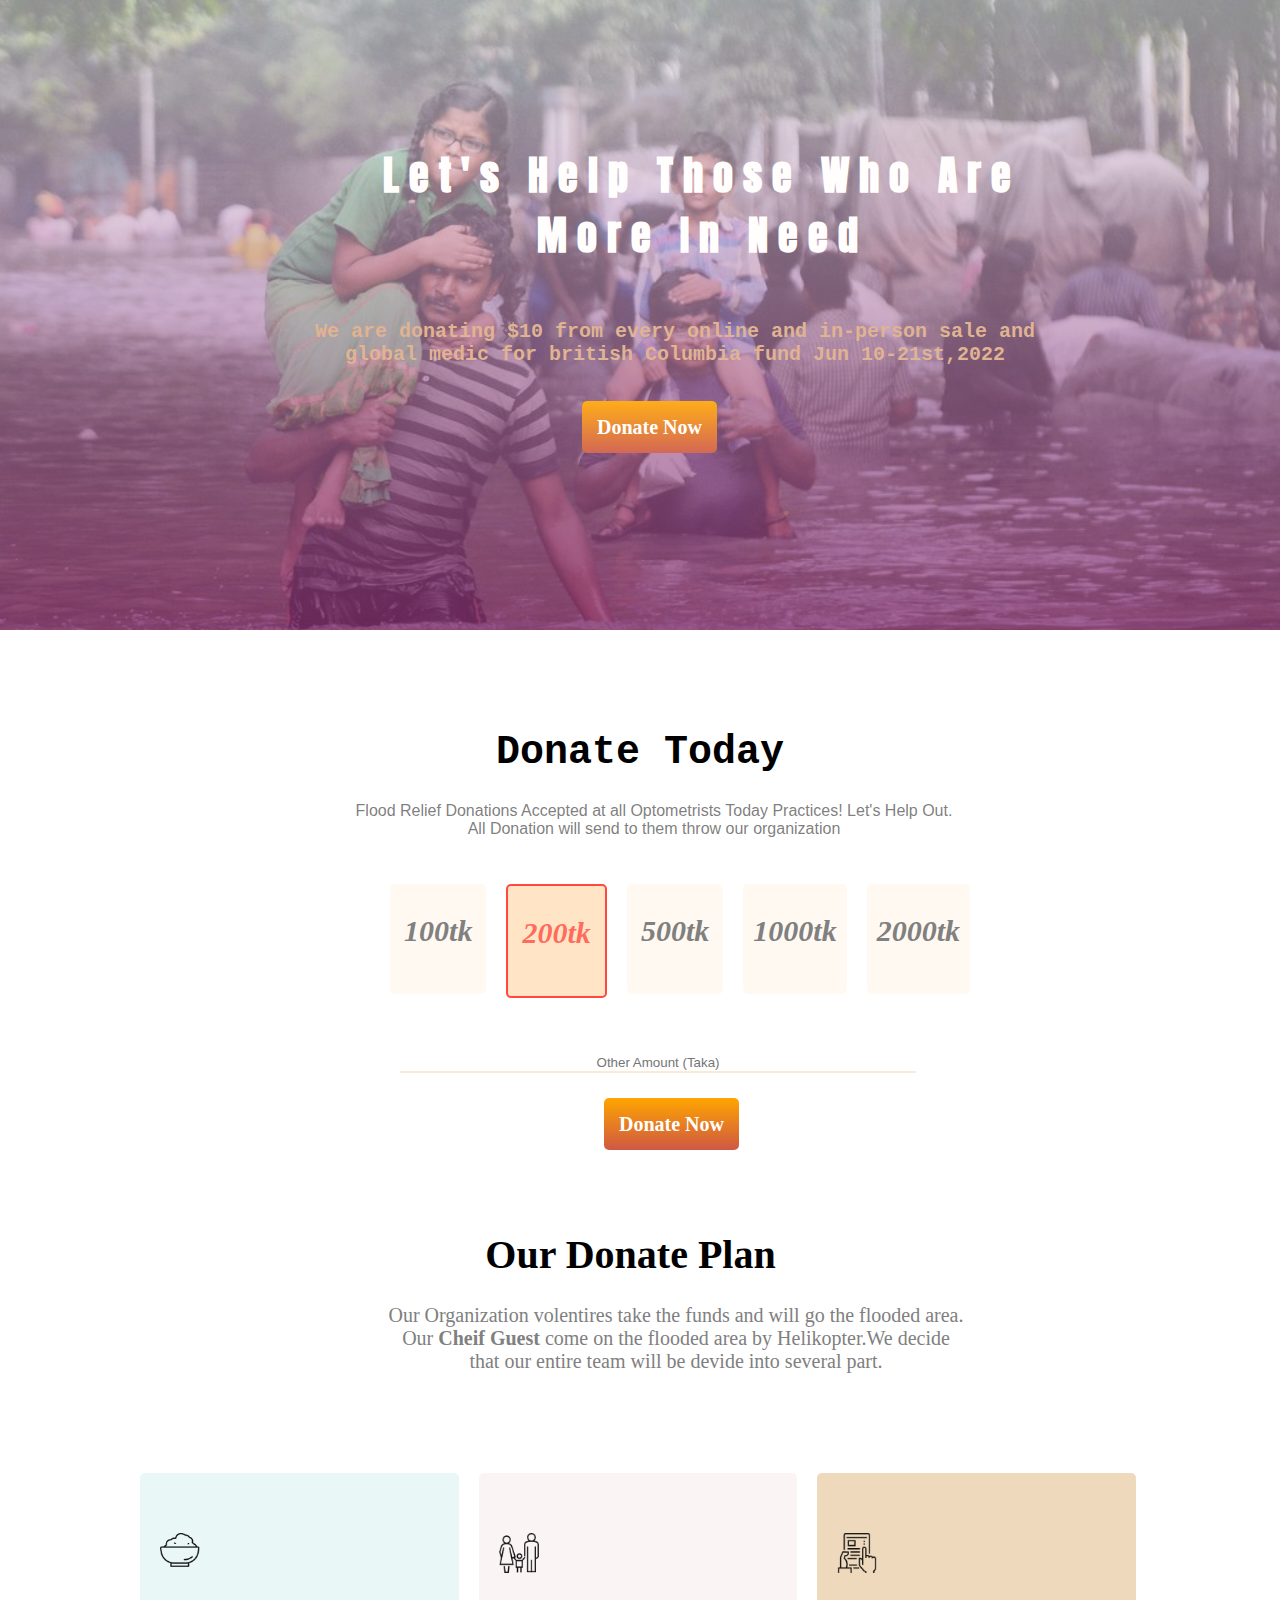
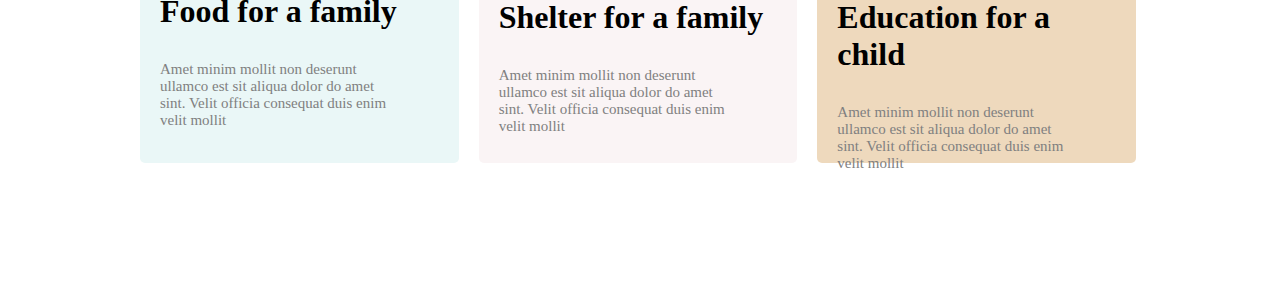
==== donate-today-main/donate-today-main/Image/index.html @ 178f2305 "change code" ====
<!DOCTYPE html>
<html lang="en">
<head>
    <meta charset="UTF-8">
    <meta http-equiv="X-UA-Compatible" content="IE=edge">
    <meta name="viewport" content="width=device-width, initial-scale=1.0">
    <link rel="preconnect" href="https://fonts.googleapis.com">
    <link rel="preconnect" href="https://fonts.gstatic.com" crossorigin>
    <link href="https://fonts.googleapis.com/css2?family=Anton&family=Lobster&family=Poppins&family=The+Nautigal&display=swap" rel="stylesheet">
    <link rel="shortcut icon" href="/donate-today-main/donate-today-main/my.jpg" type="image/x-icon">
    <link rel="stylesheet" href="style.css">
    <title>First Assignment</title>
</head>
<body>
    <section class="section-1">
            <div class="first-section">
                <h1>Let's Help Those Who Are <br> More In Need</h1>
                <p>We are donating  $10 from every online and in-person sale and global medic for  british     Columbia fund Jun 10-21st,2022</p>
                    <a class="button-donate-now" href="">Donate Now</a>
            </div>
    </section>

    <section>

            <div class="donate-today">
                <h1>Donate Today</h1>
                <p>Flood Relief Donations Accepted at all Optometrists Today Practices! Let's Help Out. <br> All Donation will send to them throw our organization </p>
            </div>


            <div class="donate-amount">
                <ul>
                    <li>100tk</li>
                    <li id="selected-amount">200tk</li>
                    <li>500tk</li>
                    <li>1000tk</li>
                    <li>2000tk</li>
                    
                </ul>
                
            </div>


            <div class="other-amount">
                <input type="text" name="other_amount" id="other-amount-input" placeholder="Other Amount (Taka)">
                </div>
                <div class="donate-now">
                    <a href="">Donate Now</a>
            </div>
    </section >
    <section class="our-donation-plan">
        <div class="section-header">
            <h1>Our Donate Plan</h1>
            <p>Our Organization volentires take the funds and will go the flooded area. <br> Our <b> Cheif Guest </b>come on the flooded area by Helikopter.We decide <br> that our entire team  will be devide into several part. </p>
        </div>
        <div class="donation-plan">
            <div class="food-for-family">
                    <img src="/donate-today-main/donate-today-main/Image/icons/food.png" alt="food">
                    <h1>Food for a family</h1>
                    <p class="food-shelter-education-color">Amet minim mollit non deserunt 
                        ullamco est sit aliqua dolor do amet 
                        sint. Velit officia consequat duis enim 
                        velit mollit</p>
            </div>


            <div class="shelter-for-family">
                    <img src="/donate-today-main/donate-today-main/Image/icons/shelter.png" alt="shelter">
                    <h1>Shelter for a family</h1>
                    <p class="food-shelter-education-color">Amet minim mollit non deserunt 
                        ullamco est sit aliqua dolor do amet 
                        sint. Velit officia consequat duis enim 
                        velit mollit</p>
            </div>

            <div class="education-for-child">

                <img src="/donate-today-main/donate-today-main/Image/icons/Frame-1.png" alt="education">
                <h1>Education for a child</h1>
                <p class="food-shelter-education-color">Amet minim mollit non deserunt 
                    ullamco est sit aliqua dolor do amet 
                    sint. Velit officia consequat duis enim 
                    velit mollit</p>

            </div>
        </div>
    </section>
</body>
</html>
---- donate-today-main/donate-today-main/Image/style.css ----
body{
    padding: 0;
    margin: 0;
    box-sizing: border-box;
}
.section-1{
    background-image:linear-gradient(to bottom, rgba(245, 246, 252, 0.52), 
    rgba(117, 19, 93, 0.73)), url(/donate-today-main/donate-today-main/Image/images/donation4.jpg);
    background-repeat: no-repeat;
    margin: 0;
    background-size: cover;
    background-color: #fff;
    opacity: 0.9;
    padding: 50px; 
    height: 530px;    
}

.first-section{
    padding: 100px;
    padding-top: 15px;
    width: 10;
    box-sizing: border-box;  
}
.first-section h1{
    font-family: 'Anton', sans-serif;
    color: rgb(255, 254, 253);
    font-size: 40px;
    width: 80%;
    margin: 50px 30px 0 125px;
    box-sizing: border-box;
    text-align: center; 
    padding: 30px 30px 30px 100px ;
    letter-spacing: 10px;

}
.first-section p{
    font-family: 'Courier New', Courier, monospace;
    font-size: 20px;
    padding: 5px;
    text-align: center;
    font-weight: 700;
    color: rgb(221, 171, 135);
    margin: 20px 50px 45px 120px;


}
.button-donate-now{
    text-decoration: none;
    background-image: linear-gradient(orange,rgb(207, 88, 67));
    border-radius: 5px;
    padding: 15px;
    background-color: green;
    margin: 40px 50px 0px 27rem;
    color: white;
    font-size: 20px;
    font-weight: 700;   
}
.donate-today{
    text-align: center;
    margin: 100px;
}
.donate-today h1{
    font-size: 40px;
    font-family: 'Courier New', Courier, monospace
}
.donate-today p{
    font-size: 16px;
    font-family: Arial, Helvetica, sans-serif;
    width: 60%;
    opacity: 0.7;
    color: rgba(70, 68, 68, 0.993);
    text-align: center;
    margin: 0 50px 0 230px;
}
.donate-amount{
    width: 50%;
    padding: 20px;
    margin: -100px 50px 0px 20rem;      
}
.donate-amount ul{
    list-style: none;
    display: flex;
    
    
}
.donate-amount ul li{
    text-align: center;
    padding: 30px 10px 0 10px;
    font-size: 30px;
    font-weight: 700;
    color: gray;
    border-radius: 5px;
    margin: 10px;
    background-color: rgba(255, 228, 196, 0.233);
    width: 100px;
    height:80px;
    font-style: italic;
    
      
}
#selected-amount{
    border: 2px solid rgba(255, 0, 0, 0.678);
    background-color: rgba(255, 228, 196, 0.979);
    color: rgba(255, 0, 0, 0.555);
    
}
.other-amount{
    width: 50%; 
}
#other-amount-input{
    text-align: center;
    width: 80%;
    margin: 10px 50px 20px 25rem;
    border: none;
    border-bottom: 2px solid antiquewhite;
}

.donate-now{
    padding-left: 140px;
    margin: 20px 0 0 29rem;     
}
.donate-now a{
    text-decoration: none;
    padding: 15px;
    border-radius: 5px;
    background-image: linear-gradient(orange,rgb(207, 88, 67));
    font-size: 20px;
    font-weight: 700;
    color: #fff;
}
.our-donation-plan{
    width: 95%;
    padding: 20px;
    margin-top: 3rem;
}
.our-donation-plan .section-header{
    text-align: center;

}
.our-donation-plan .section-header h1{
    font-size: 40px;
    margin-left: 5px;
    
}
.our-donation-plan .section-header p{

    width: 50%;
    margin: 0 0 0 22rem;
    font-size: 20px;
    color: gray; 
}
.donation-plan{
    display: flex;
    margin: 100px;
}
.food-for-family{
    width: 300px;
    height: 250px;
    padding: 20px;
    margin-left: 20px;
    border-radius: 5px;
    background-color: rgb(234, 247, 247);
}
.food-for-family img{
    padding: 40px 0px 0px 0px;
    width: 40px;
    
}
.shelter-for-family{
    width: 300px;
    height: 250px;
    padding: 20px;
    margin-left: 20px;
    border-radius: 5px;
    background-color: rgba(250, 243, 245, 0.952);
}
.shelter-for-family img{
    padding: 40px 0px 0px 0px;
    width: 40px;
}
.education-for-child{
    
    width: 300px;
    height: 250px;
    padding: 20px;
    margin-left: 20px;
    border-radius: 5px;
    background-color: rgb(238, 217, 189);
}
.education-for-child img{
    padding: 40px 0px 0px 0px;
    width: 40px;
}
.food-shelter-education-color{
    color: gray;
    padding: 10px 50px 0px 0px;
    font-size: 15px;
}
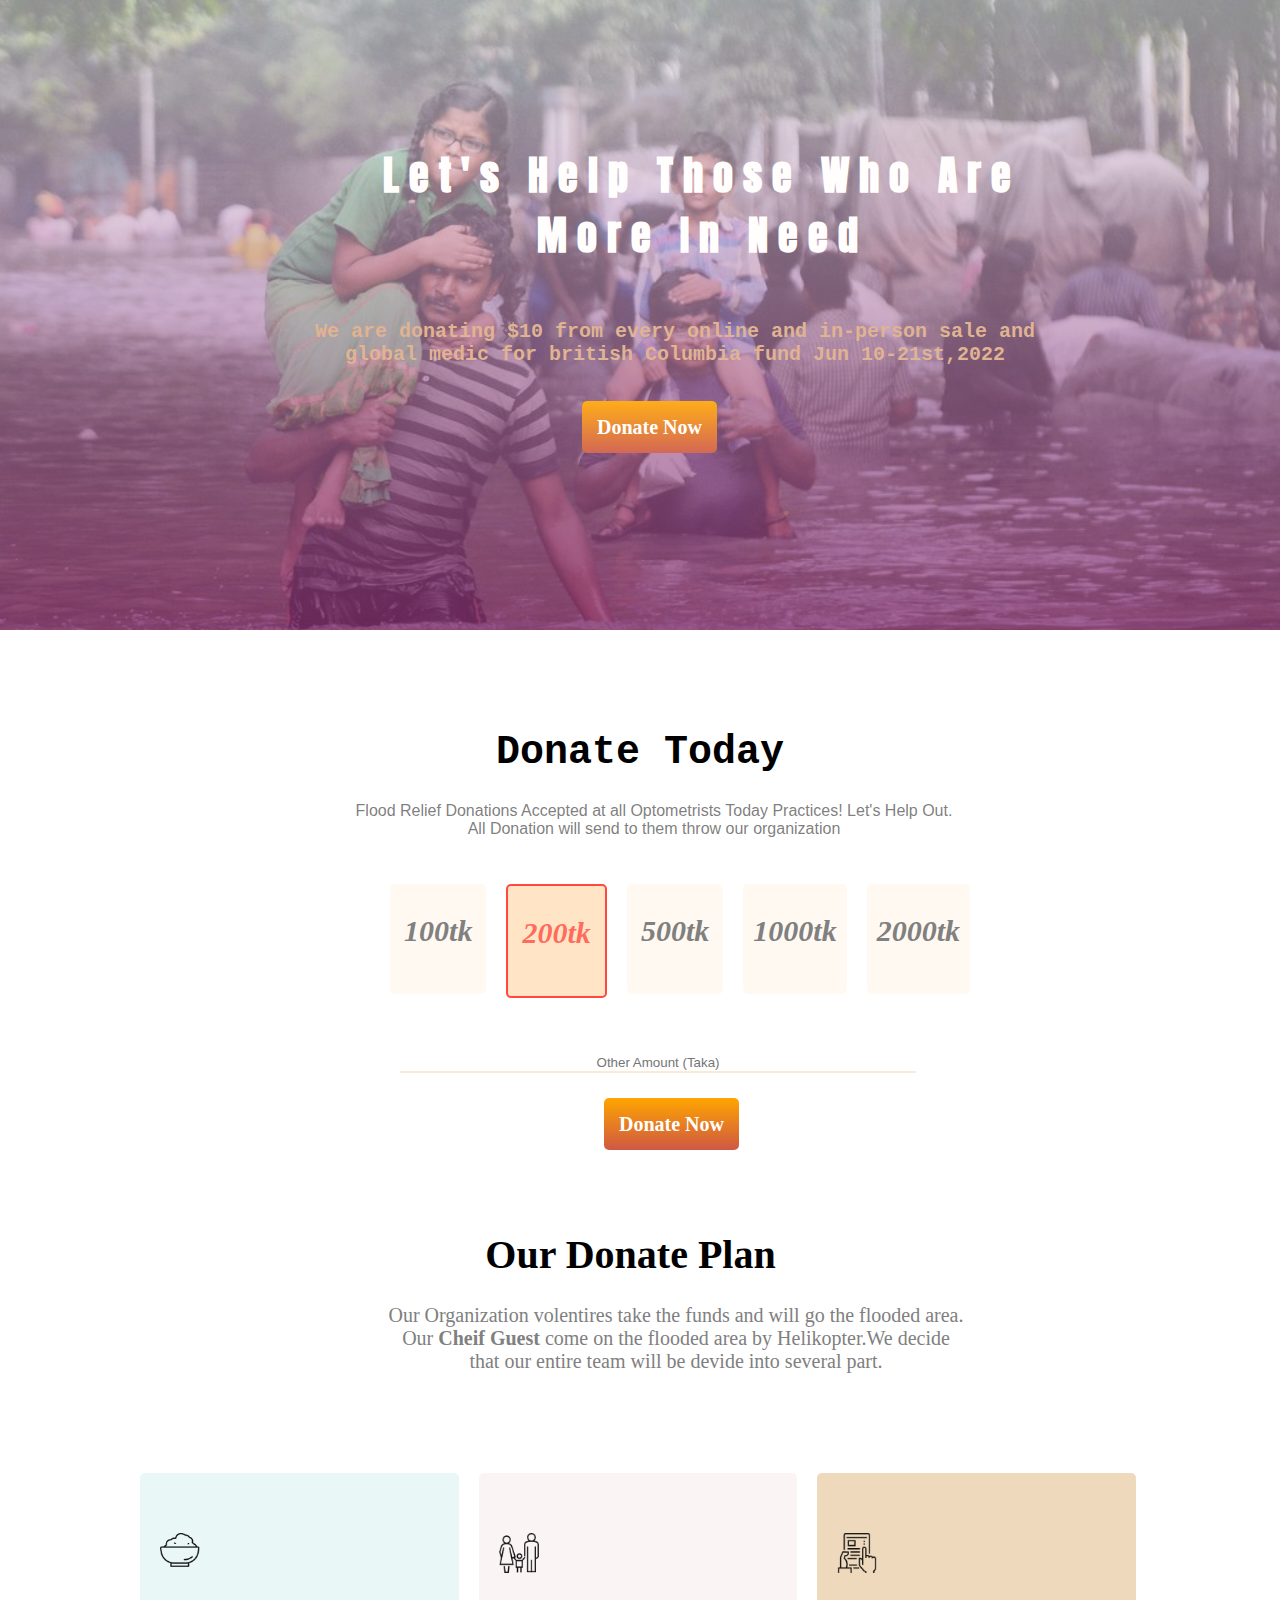
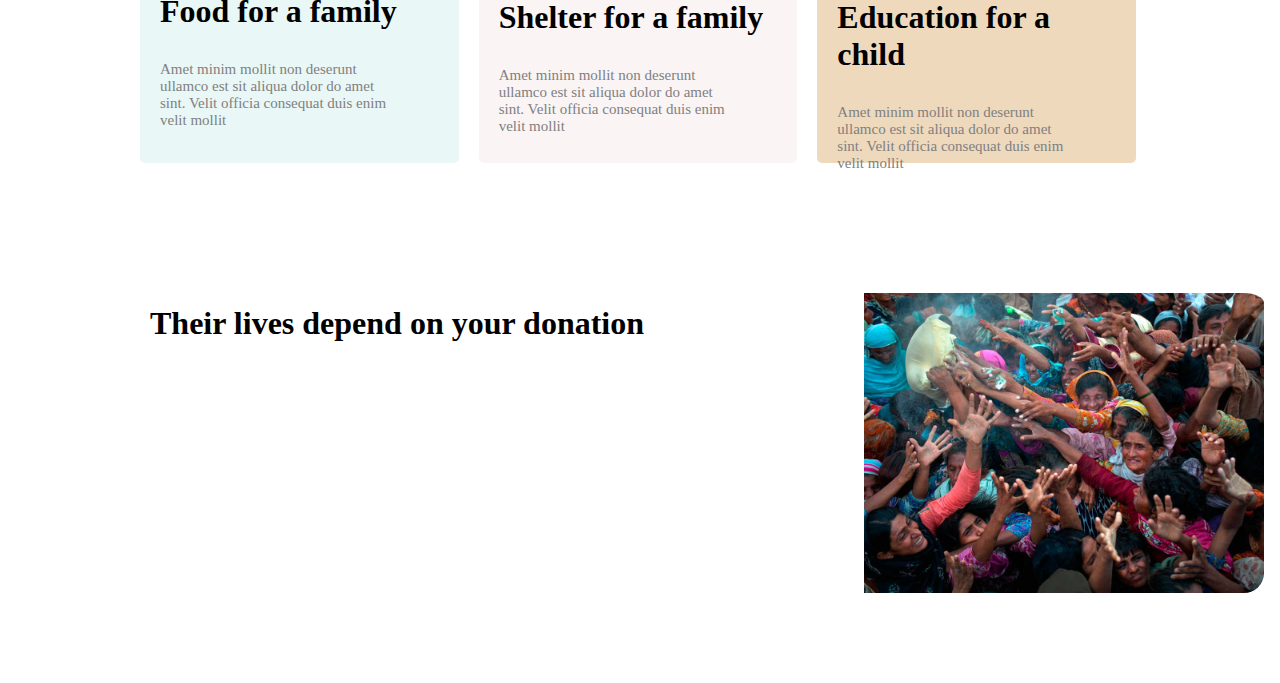
==== commit aff9d4a3: "change code" ====
--- a/donate-today-main/donate-today-main/Image/index.html
+++ b/donate-today-main/donate-today-main/Image/index.html
@@ -7,7 +7,7 @@
     <link rel="preconnect" href="https://fonts.googleapis.com">
     <link rel="preconnect" href="https://fonts.gstatic.com" crossorigin>
     <link href="https://fonts.googleapis.com/css2?family=Anton&family=Lobster&family=Poppins&family=The+Nautigal&display=swap" rel="stylesheet">
-    <link rel="shortcut icon" href="/donate-today-main/donate-today-main/my.jpg" type="image/x-icon">
+    <link rel="shortcut icon" href="/donate-today-main/donate-today-main/Image/my.jpg" type="image/x-icon">
     <link rel="stylesheet" href="style.css">
     <title>First Assignment</title>
 </head>
@@ -54,6 +54,7 @@
             <p>Our Organization volentires take the funds and will go the flooded area. <br> Our <b> Cheif Guest </b>come on the flooded area by Helikopter.We decide <br> that our entire team  will be devide into several part. </p>
         </div>
         <div class="donation-plan">
+
             <div class="food-for-family">
                     <img src="/donate-today-main/donate-today-main/Image/icons/food.png" alt="food">
                     <h1>Food for a family</h1>
@@ -64,26 +65,42 @@
             </div>
 
 
-            <div class="shelter-for-family">
-                    <img src="/donate-today-main/donate-today-main/Image/icons/shelter.png" alt="shelter">
-                    <h1>Shelter for a family</h1>
+                <div class="shelter-for-family">
+                        <img src="/donate-today-main/donate-today-main/Image/icons/shelter.png" alt="shelter">
+                        <h1>Shelter for a family</h1>
+                        <p class="food-shelter-education-color">Amet minim mollit non deserunt 
+                            ullamco est sit aliqua dolor do amet 
+                            sint. Velit officia consequat duis enim 
+                            velit mollit</p>
+                </div>
+
+            <div class="education-for-child">
+
+                    <img src="/donate-today-main/donate-today-main/Image/icons/Frame-1.png" alt="education">
+                    <h1>Education for a child</h1>
                     <p class="food-shelter-education-color">Amet minim mollit non deserunt 
                         ullamco est sit aliqua dolor do amet 
                         sint. Velit officia consequat duis enim 
                         velit mollit</p>
-            </div>
+             </div>
+          </div>
+    </section>
 
-            <div class="education-for-child">
+    <section class="depend-donation">
 
-                <img src="/donate-today-main/donate-today-main/Image/icons/Frame-1.png" alt="education">
-                <h1>Education for a child</h1>
-                <p class="food-shelter-education-color">Amet minim mollit non deserunt 
-                    ullamco est sit aliqua dolor do amet 
-                    sint. Velit officia consequat duis enim 
-                    velit mollit</p>
+        <div>
+                <h1>Their lives depend on 
+                    your donation</h1>
+        </div>
+            
 
-            </div>
+
+        <div>
+            <img src="/donate-today-main/donate-today-main/Image/images/donation6.jpg" alt="">
         </div>
+
+
     </section>
+
 </body>
 </html>--- a/donate-today-main/donate-today-main/Image/style.css
+++ b/donate-today-main/donate-today-main/Image/style.css
@@ -196,4 +196,18 @@
     padding: 10px 50px 0px 0px;
     font-size: 15px;
 }
-
+.depend-donation{
+    display: flex;
+    width: 100%;
+    height: 400px;
+    margin: 0 0 0 150px;   
+}
+.depend-donation img{
+    margin: 0px 0 0 150px;
+    width: 400px;
+    height: 300px;
+    padding: 10px 0  0 70px;
+    border-radius: 20px;
+
+}
+
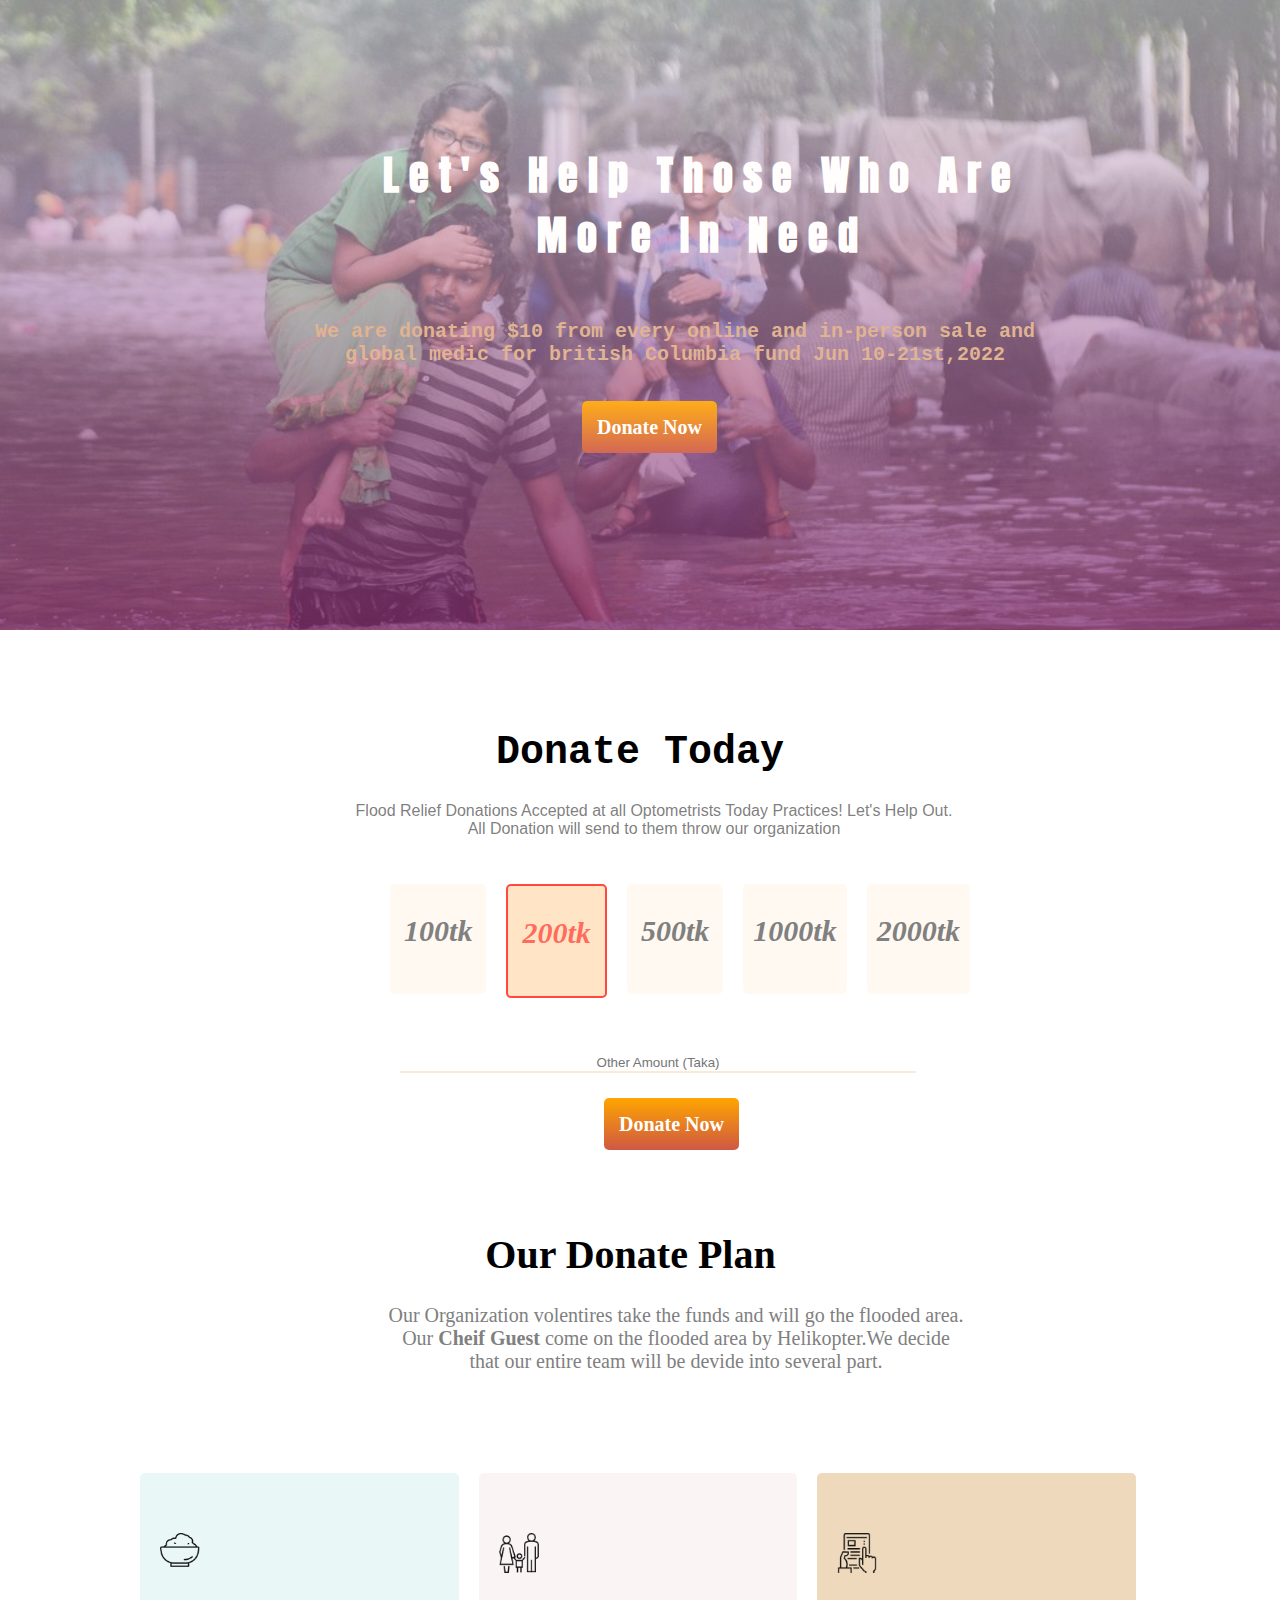
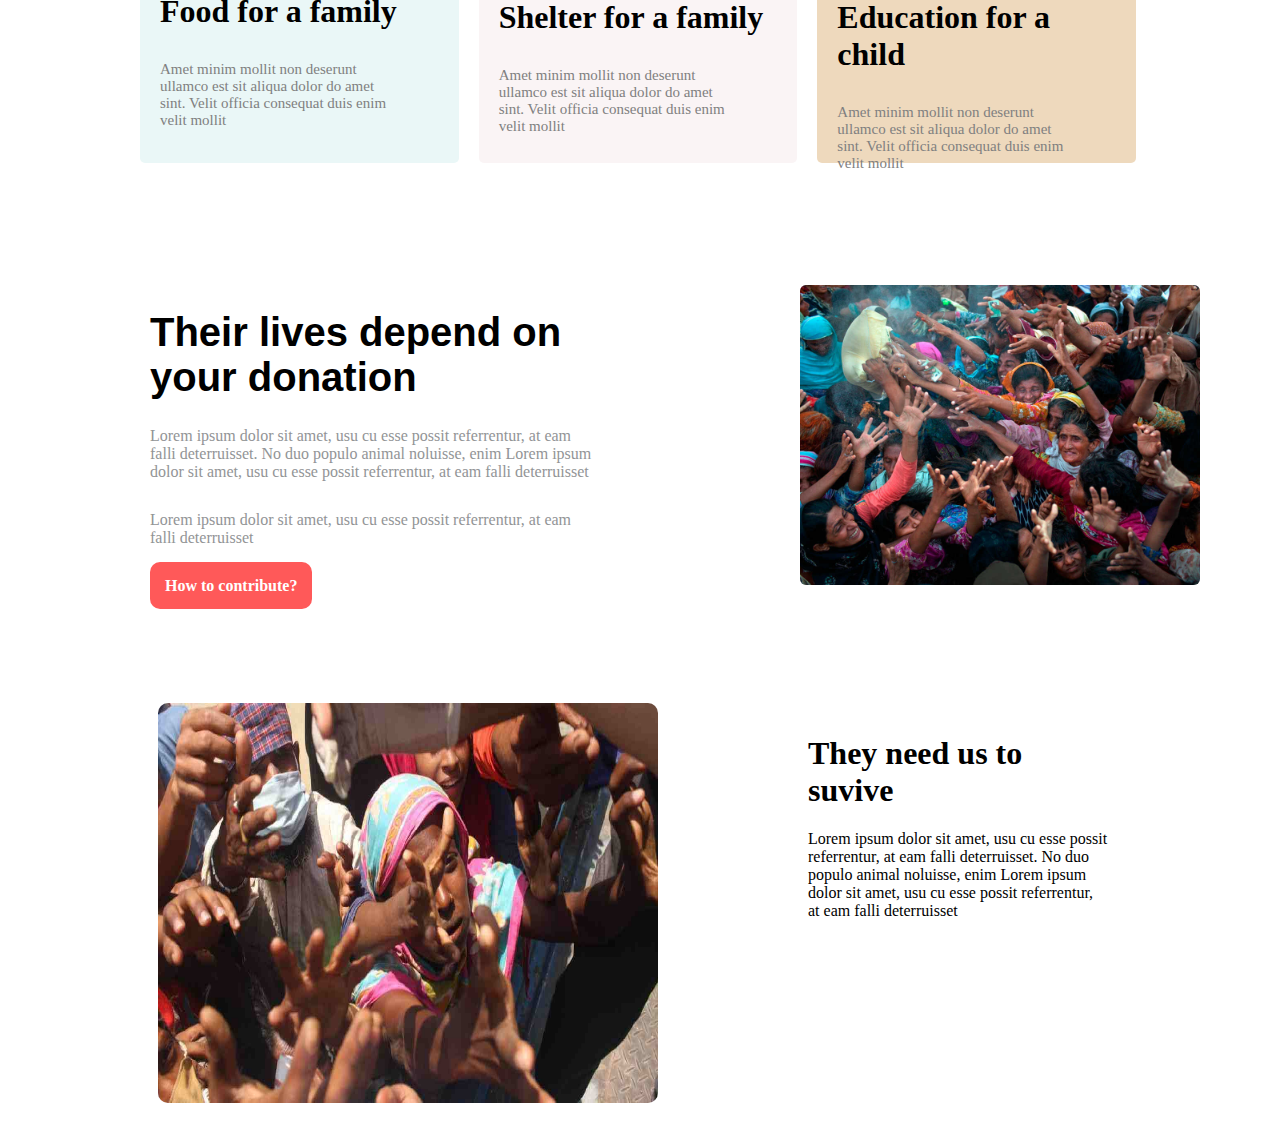
==== commit d171c05d: "change code" ====
--- a/donate-today-main/donate-today-main/Image/index.html
+++ b/donate-today-main/donate-today-main/Image/index.html
@@ -1,106 +1,118 @@
 <!DOCTYPE html>
 <html lang="en">
-<head>
-    <meta charset="UTF-8">
-    <meta http-equiv="X-UA-Compatible" content="IE=edge">
-    <meta name="viewport" content="width=device-width, initial-scale=1.0">
-    <link rel="preconnect" href="https://fonts.googleapis.com">
-    <link rel="preconnect" href="https://fonts.gstatic.com" crossorigin>
-    <link href="https://fonts.googleapis.com/css2?family=Anton&family=Lobster&family=Poppins&family=The+Nautigal&display=swap" rel="stylesheet">
-    <link rel="shortcut icon" href="/donate-today-main/donate-today-main/Image/my.jpg" type="image/x-icon">
-    <link rel="stylesheet" href="style.css">
-    <title>First Assignment</title>
-</head>
-<body>
-    <section class="section-1">
-            <div class="first-section">
-                <h1>Let's Help Those Who Are <br> More In Need</h1>
-                <p>We are donating  $10 from every online and in-person sale and global medic for  british     Columbia fund Jun 10-21st,2022</p>
-                    <a class="button-donate-now" href="">Donate Now</a>
-            </div>
-    </section>
-
-    <section>
-
-            <div class="donate-today">
-                <h1>Donate Today</h1>
-                <p>Flood Relief Donations Accepted at all Optometrists Today Practices! Let's Help Out. <br> All Donation will send to them throw our organization </p>
-            </div>
-
-
-            <div class="donate-amount">
-                <ul>
-                    <li>100tk</li>
-                    <li id="selected-amount">200tk</li>
-                    <li>500tk</li>
-                    <li>1000tk</li>
-                    <li>2000tk</li>
-                    
-                </ul>
-                
-            </div>
-
-
-            <div class="other-amount">
-                <input type="text" name="other_amount" id="other-amount-input" placeholder="Other Amount (Taka)">
-                </div>
-                <div class="donate-now">
-                    <a href="">Donate Now</a>
-            </div>
-    </section >
-    <section class="our-donation-plan">
-        <div class="section-header">
+   <head>
+      <meta charset="UTF-8">
+      <meta http-equiv="X-UA-Compatible" content="IE=edge">
+      <meta name="viewport" content="width=device-width, initial-scale=1.0">
+      <link rel="preconnect" href="https://fonts.googleapis.com">
+      <link rel="preconnect" href="https://fonts.gstatic.com" crossorigin>
+      <link href="https://fonts.googleapis.com/css2?family=Anton&family=Lobster&family=Poppins&family=The+Nautigal&display=swap" rel="stylesheet">
+      <link rel="shortcut icon" href="./my.jpg" type="image/x-icon">
+      <link rel="stylesheet" href="style.css">
+      <title>First Assignment</title>
+   </head>
+   <body>
+      <section class="section-1">
+         <div class="first-section">
+            <h1>Let's Help Those Who Are <br> More In Need</h1>
+            <p>We are donating  $10 from every online and in-person sale and global medic for  british     Columbia fund Jun 10-21st,2022</p>
+            <a class="button-donate-now" href="">Donate Now</a>
+         </div>
+      </section>
+      <section>
+         <div class="donate-today">
+            <h1>Donate Today</h1>
+            <p>Flood Relief Donations Accepted at all Optometrists Today Practices! Let's Help Out. <br> All Donation will send to them throw our organization </p>
+         </div>
+         <div class="donate-amount">
+            <ul>
+               <li>100tk</li>
+               <li id="selected-amount">200tk</li>
+               <li>500tk</li>
+               <li>1000tk</li>
+               <li>2000tk</li>
+            </ul>
+         </div>
+         <div class="other-amount">
+            <input type="text" name="other_amount" id="other-amount-input" placeholder="Other Amount (Taka)">
+         </div>
+         <div class="donate-now">
+            <a href="">Donate Now</a>
+         </div>
+      </section >
+      <section class="our-donation-plan">
+         <div class="section-header">
             <h1>Our Donate Plan</h1>
             <p>Our Organization volentires take the funds and will go the flooded area. <br> Our <b> Cheif Guest </b>come on the flooded area by Helikopter.We decide <br> that our entire team  will be devide into several part. </p>
-        </div>
-        <div class="donation-plan">
+         </div>
+         <div class="donation-plan">
+            <div class="food-for-family">
+               <img src="./icons/food.png" alt="food">
+               <h1>Food for a family</h1>
+               <p class="food-shelter-education-color">Amet minim mollit non deserunt 
+                  ullamco est sit aliqua dolor do amet 
+                  sint. Velit officia consequat duis enim 
+                  velit mollit
+               </p>
+            </div>
+            <div class="shelter-for-family">
+               <img src="./icons/shelter.png" alt="shelter">
+               <h1>Shelter for a family</h1>
+               <p class="food-shelter-education-color">Amet minim mollit non deserunt 
+                  ullamco est sit aliqua dolor do amet 
+                  sint. Velit officia consequat duis enim 
+                  velit mollit
+               </p>
+            </div>
+            <div class="education-for-child">
+               <img src="./icons/Frame-1.png" alt="education">
+               <h1>Education for a child</h1>
+               <p class="food-shelter-education-color">Amet minim mollit non deserunt 
+                  ullamco est sit aliqua dolor do amet 
+                  sint. Velit officia consequat duis enim 
+                  velit mollit
+               </p>
+            </div>
+         </div>
+      </section>
+      <section class="depend-donation">
+         <div class="depend-donation-header">
+            <h1>Their lives depend on 
+               your donation
+            </h1>
+            <p> 
+                Lorem ipsum dolor sit amet, usu cu esse possit 
+                referrentur, at eam falli deterruisset. No duo populo 
+                animal noluisse, enim
+                Lorem ipsum dolor sit amet, usu cu esse possit 
+                referrentur, at eam falli deterruisset
+            </p>
 
-            <div class="food-for-family">
-                    <img src="/donate-today-main/donate-today-main/Image/icons/food.png" alt="food">
-                    <h1>Food for a family</h1>
-                    <p class="food-shelter-education-color">Amet minim mollit non deserunt 
-                        ullamco est sit aliqua dolor do amet 
-                        sint. Velit officia consequat duis enim 
-                        velit mollit</p>
+            <p>
+                Lorem ipsum dolor sit amet, usu cu esse possit 
+                referrentur, at eam falli deterruisset
+            </p>
+            <a href="">How to contribute?</a>
+         </div>
+
+         <div class="depend-donation-image">
+            <img src="./images/donation6.jpg" alt="">
+         </div>
+      </section>
+      <section class="need-servive">
+            <div>
+                <img src="./images/donation8.jpg" alt="">
             </div>
-
-
-                <div class="shelter-for-family">
-                        <img src="/donate-today-main/donate-today-main/Image/icons/shelter.png" alt="shelter">
-                        <h1>Shelter for a family</h1>
-                        <p class="food-shelter-education-color">Amet minim mollit non deserunt 
-                            ullamco est sit aliqua dolor do amet 
-                            sint. Velit officia consequat duis enim 
-                            velit mollit</p>
-                </div>
-
-            <div class="education-for-child">
-
-                    <img src="/donate-today-main/donate-today-main/Image/icons/Frame-1.png" alt="education">
-                    <h1>Education for a child</h1>
-                    <p class="food-shelter-education-color">Amet minim mollit non deserunt 
-                        ullamco est sit aliqua dolor do amet 
-                        sint. Velit officia consequat duis enim 
-                        velit mollit</p>
-             </div>
-          </div>
-    </section>
-
-    <section class="depend-donation">
-
-        <div>
-                <h1>Their lives depend on 
-                    your donation</h1>
-        </div>
-            
-
-
-        <div>
-            <img src="/donate-today-main/donate-today-main/Image/images/donation6.jpg" alt="">
-        </div>
-
-
-    </section>
-
-</body>
+            <div class="need-servive-heading">
+                <h1>They need us to suvive</h1>
+                <p>
+                    Lorem ipsum dolor sit amet, usu cu esse possit 
+                    referrentur, at eam falli deterruisset. No duo populo 
+                    animal noluisse, enim
+                    Lorem ipsum dolor sit amet, usu cu esse possit 
+                    referrentur, at eam falli deterruisset
+                </p>
+            </div>
+      </section>
+   </body>
 </html>--- a/donate-today-main/donate-today-main/Image/style.css
+++ b/donate-today-main/donate-today-main/Image/style.css
@@ -5,7 +5,7 @@
 }
 .section-1{
     background-image:linear-gradient(to bottom, rgba(245, 246, 252, 0.52), 
-    rgba(117, 19, 93, 0.73)), url(/donate-today-main/donate-today-main/Image/images/donation4.jpg);
+    rgba(117, 19, 93, 0.73)), url(./images/donation4.jpg);
     background-repeat: no-repeat;
     margin: 0;
     background-size: cover;
@@ -202,12 +202,49 @@
     height: 400px;
     margin: 0 0 0 150px;   
 }
-.depend-donation img{
-    margin: 0px 0 0 150px;
+.depend-donation-image img{
+  
     width: 400px;
     height: 300px;
-    padding: 10px 0  0 70px;
-    border-radius: 20px;
-
-}
-
+    margin: 2px 3px 3px 200px;
+    border-radius: 6px;
+
+}
+.depend-donation-header{
+    width: 450px;
+}
+.depend-donation-header h1{
+    font-size: 40px;
+    font-family: sans-serif;
+}
+.depend-donation-header p{
+    font-size: 16px;
+    color: rgb(146, 148, 150);
+    margin-bottom: 30px;
+}
+.depend-donation-header a{
+    text-decoration: none;
+    background-color: #FF5959;
+    padding: 15px;
+    color: white;
+    font-weight: 700;
+    border-radius: 10px;
+    margin-top: 10px;
+}
+.need-servive{
+    display: flex;
+    padding: 20px;
+    margin: 0 50px 0 138px;
+}
+.need-servive img{
+    width: 500px;
+    height: 400px;
+    border-radius: 10px;
+}
+.need-servive-heading{
+    width: 300px;
+    height: 400px;
+    margin: 10px 0 0 150px;
+}
+
+
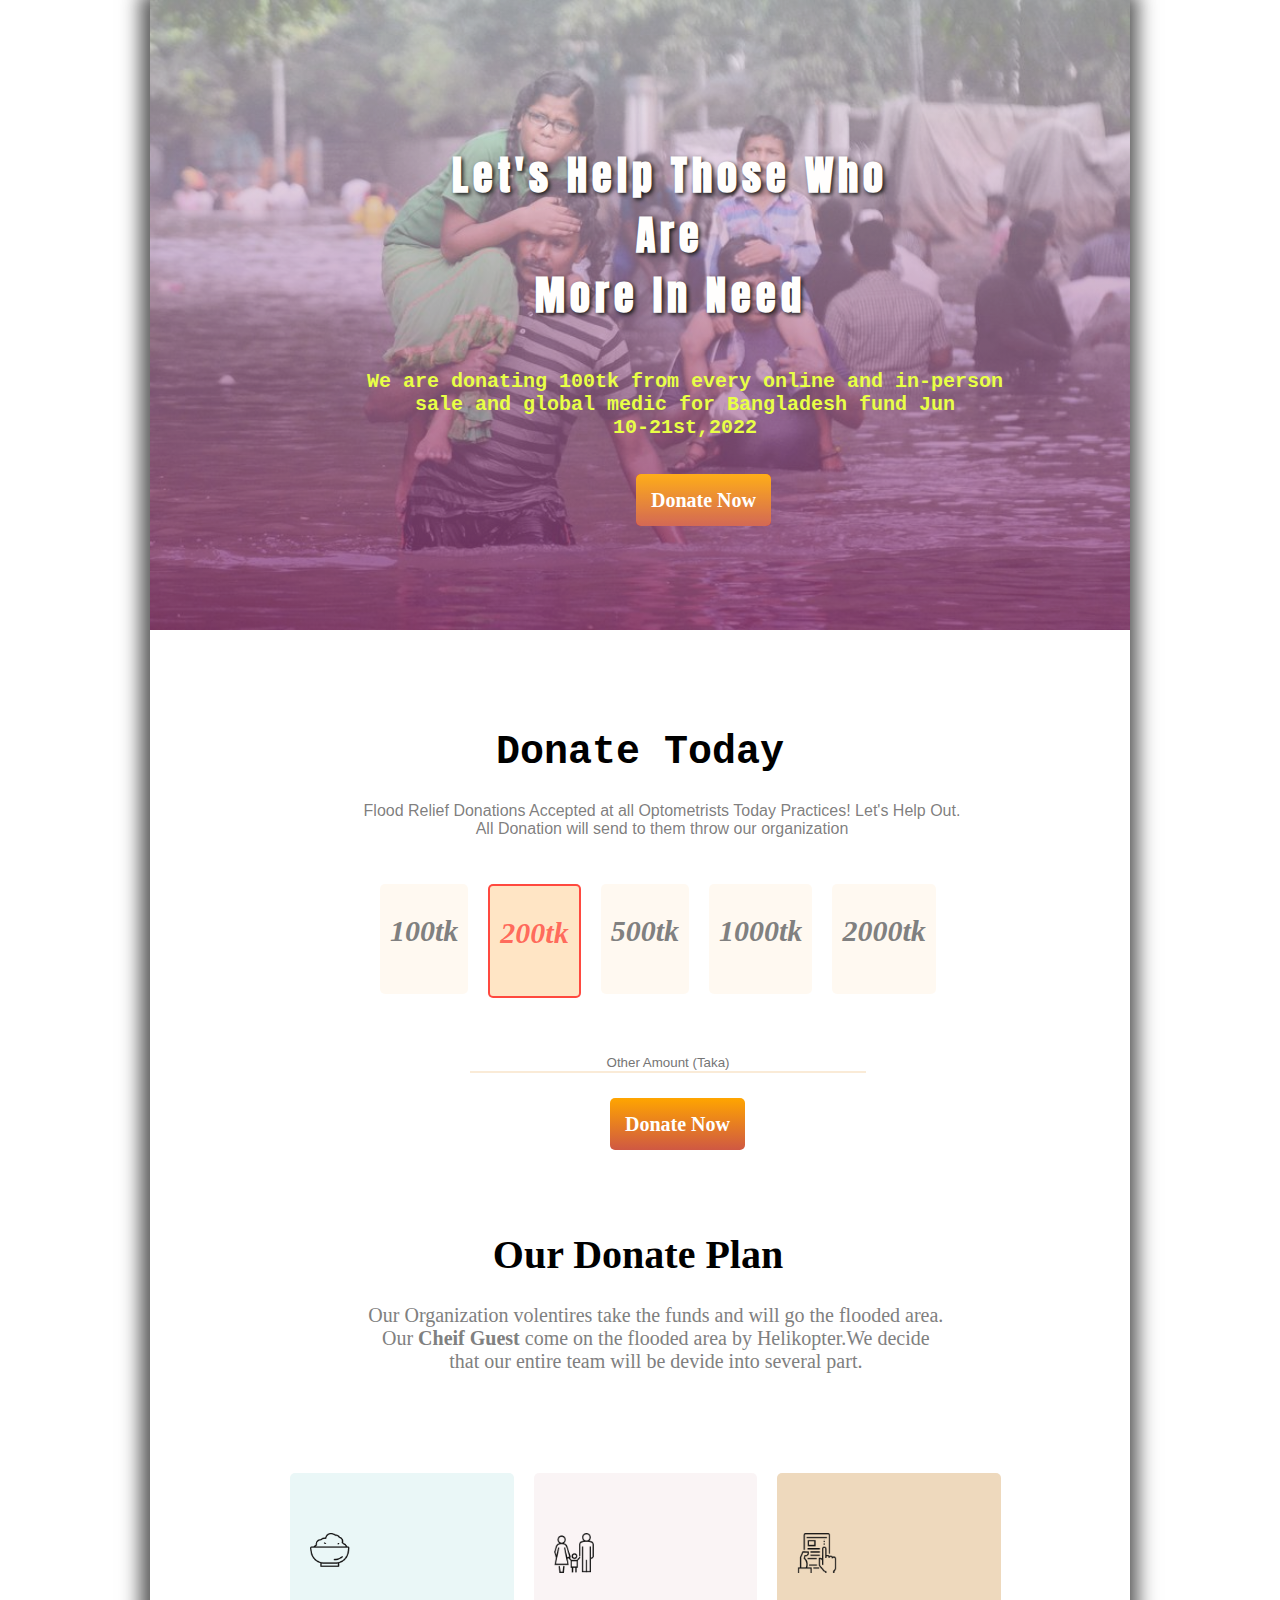
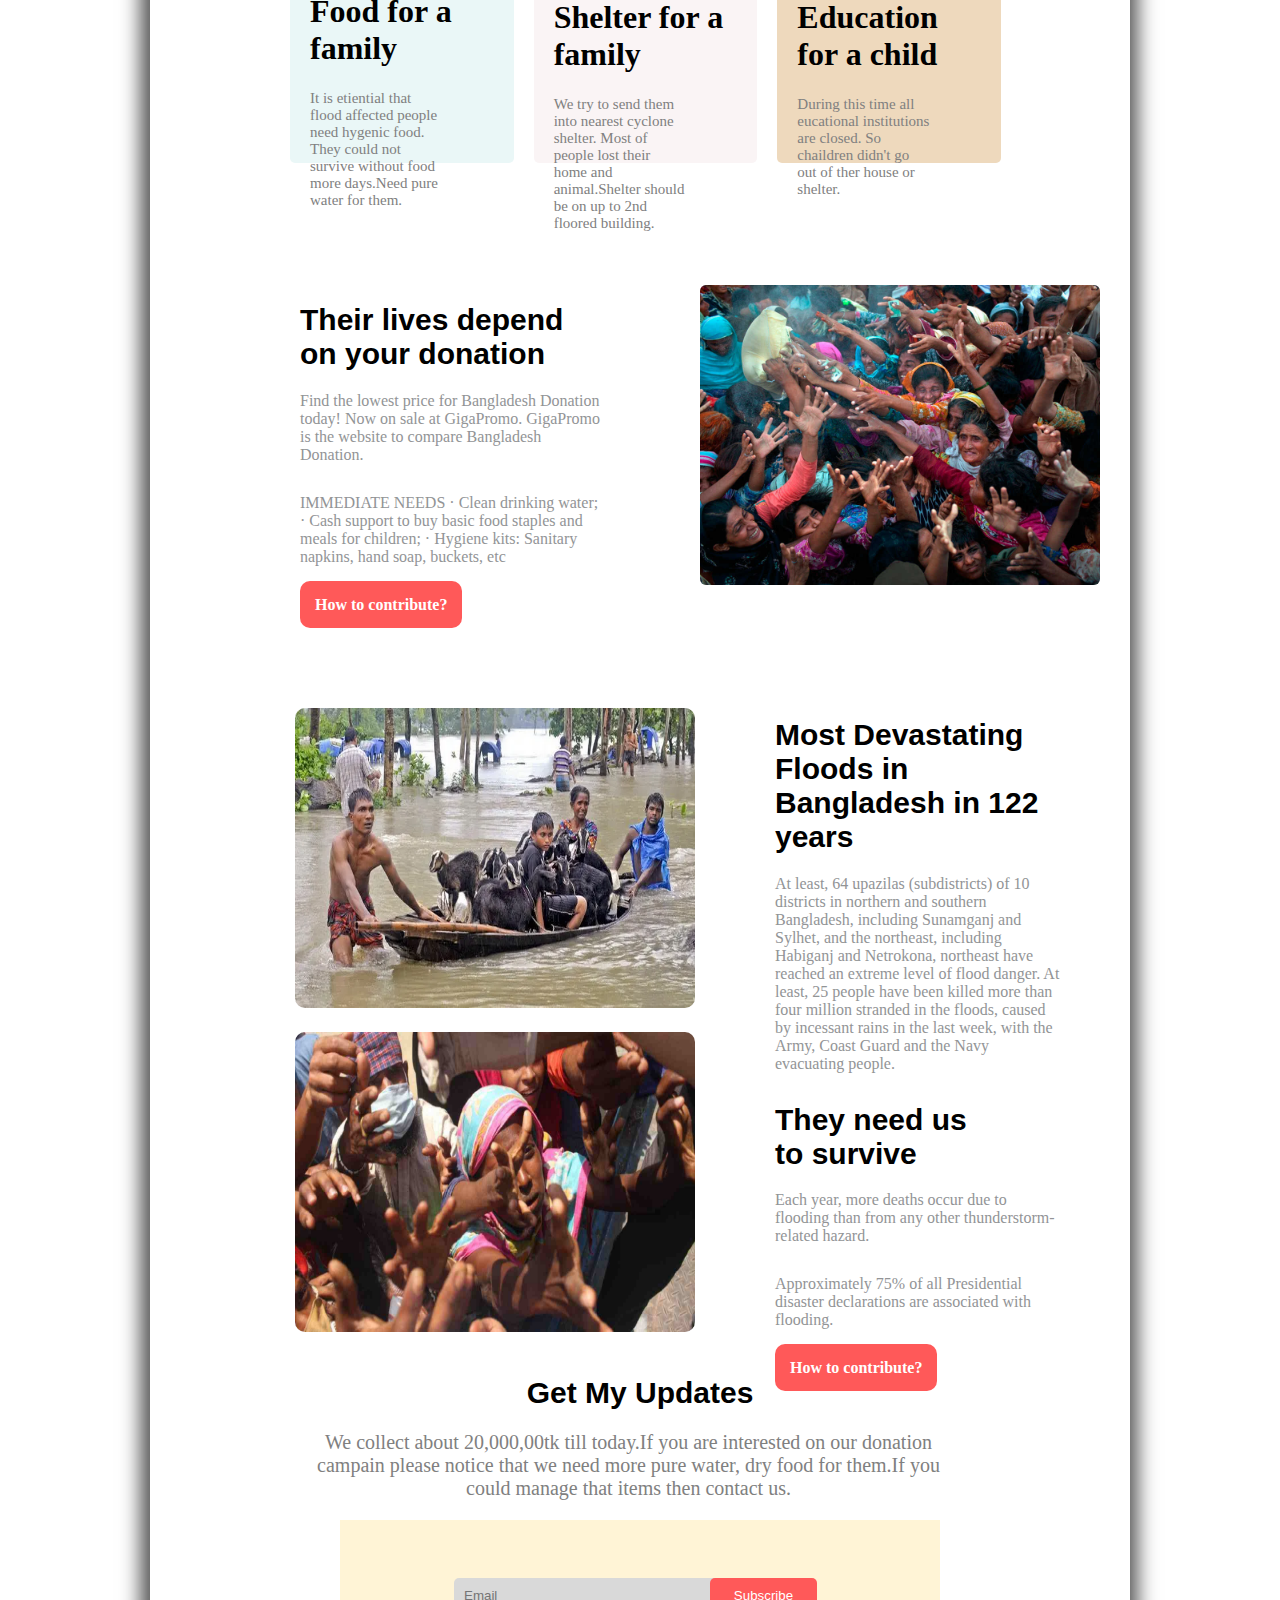
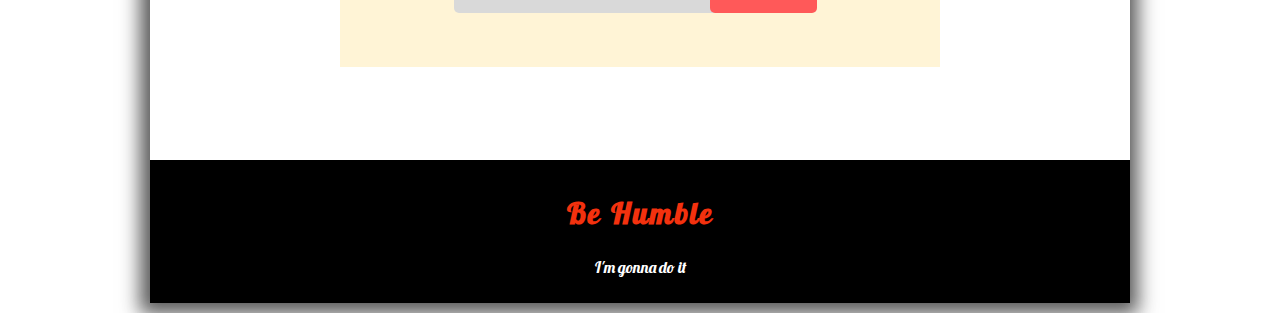
==== commit 6683e460: "Assignment Code" ====
--- a/donate-today-main/donate-today-main/Image/index.html
+++ b/donate-today-main/donate-today-main/Image/index.html
@@ -6,16 +6,22 @@
       <meta name="viewport" content="width=device-width, initial-scale=1.0">
       <link rel="preconnect" href="https://fonts.googleapis.com">
       <link rel="preconnect" href="https://fonts.gstatic.com" crossorigin>
+      <link rel="preconnect" href="https://fonts.googleapis.com">
+    <link rel="preconnect" href="https://fonts.gstatic.com" crossorigin>
+    <link href="https://fonts.googleapis.com/css2?family=Anton&family=Lobster&family=Poppins&family=The+Nautigal&display=swap" rel="stylesheet">
       <link href="https://fonts.googleapis.com/css2?family=Anton&family=Lobster&family=Poppins&family=The+Nautigal&display=swap" rel="stylesheet">
       <link rel="shortcut icon" href="./my.jpg" type="image/x-icon">
       <link rel="stylesheet" href="style.css">
       <title>First Assignment</title>
    </head>
    <body>
+    <section class="wrapper">
       <section class="section-1">
          <div class="first-section">
             <h1>Let's Help Those Who Are <br> More In Need</h1>
-            <p>We are donating  $10 from every online and in-person sale and global medic for  british     Columbia fund Jun 10-21st,2022</p>
+            <p>We are donating 100tk from every online and in-person<br> 
+               sale and global medic for  Bangladesh fund Jun <br>
+               10-21st,2022</p>
             <a class="button-donate-now" href="">Donate Now</a>
          </div>
       </section>
@@ -49,28 +55,27 @@
             <div class="food-for-family">
                <img src="./icons/food.png" alt="food">
                <h1>Food for a family</h1>
-               <p class="food-shelter-education-color">Amet minim mollit non deserunt 
-                  ullamco est sit aliqua dolor do amet 
-                  sint. Velit officia consequat duis enim 
-                  velit mollit
+               <p class="food-shelter-education-color">
+                   It is etiential that flood affected people
+                   need hygenic food. They could not survive 
+                   without food more days.Need pure water for them.
                </p>
             </div>
             <div class="shelter-for-family">
                <img src="./icons/shelter.png" alt="shelter">
                <h1>Shelter for a family</h1>
-               <p class="food-shelter-education-color">Amet minim mollit non deserunt 
-                  ullamco est sit aliqua dolor do amet 
-                  sint. Velit officia consequat duis enim 
-                  velit mollit
+               <p class="food-shelter-education-color">
+                  We try to send them into nearest cyclone shelter.
+                  Most of people lost their home and animal.Shelter 
+                  should be on up to 2nd floored building.
                </p>
             </div>
             <div class="education-for-child">
                <img src="./icons/Frame-1.png" alt="education">
                <h1>Education for a child</h1>
-               <p class="food-shelter-education-color">Amet minim mollit non deserunt 
-                  ullamco est sit aliqua dolor do amet 
-                  sint. Velit officia consequat duis enim 
-                  velit mollit
+               <p class="food-shelter-education-color">
+                  During this time all eucational institutions are closed.
+                  So chaildren didn't go out of ther house or shelter.
                </p>
             </div>
          </div>
@@ -81,18 +86,13 @@
                your donation
             </h1>
             <p> 
-                Lorem ipsum dolor sit amet, usu cu esse possit 
-                referrentur, at eam falli deterruisset. No duo populo 
-                animal noluisse, enim
-                Lorem ipsum dolor sit amet, usu cu esse possit 
-                referrentur, at eam falli deterruisset
+                Find the lowest price for Bangladesh Donation today! Now on sale at GigaPromo. GigaPromo is the website to compare Bangladesh Donation.
             </p>
 
             <p>
-                Lorem ipsum dolor sit amet, usu cu esse possit 
-                referrentur, at eam falli deterruisset
+                IMMEDIATE NEEDS · Clean drinking water; · Cash support to buy basic food staples and meals for children; · Hygiene kits: Sanitary napkins, hand soap, buckets, etc
             </p>
-            <a href="">How to contribute?</a>
+            <a class="contribute-button" href="">How to contribute?</a>
          </div>
 
          <div class="depend-donation-image">
@@ -101,18 +101,46 @@
       </section>
       <section class="need-servive">
             <div>
+                <img src="./images/flood.jpg" alt="">
                 <img src="./images/donation8.jpg" alt="">
             </div>
             <div class="need-servive-heading">
-                <h1>They need us to suvive</h1>
+                <h1>Most Devastating Floods in Bangladesh in 122 years</h1>
                 <p>
-                    Lorem ipsum dolor sit amet, usu cu esse possit 
-                    referrentur, at eam falli deterruisset. No duo populo 
-                    animal noluisse, enim
-                    Lorem ipsum dolor sit amet, usu cu esse possit 
-                    referrentur, at eam falli deterruisset
+                    At least, 64 upazilas (subdistricts) of 10 districts in northern and southern Bangladesh, including Sunamganj and Sylhet, and the northeast, including Habiganj and Netrokona, northeast have reached an extreme level of flood danger.
+
+                    At least, 25 people have been killed more than four million stranded in the floods, caused by incessant rains in the last week, with the Army, Coast Guard and the Navy evacuating people.
+                </p>
+                <h1>They need us <br> to survive</h1>
+                <p>
+                    Each year, more deaths occur due to flooding than from any other thunderstorm-related hazard. 
+                    <p>Approximately 75% of all Presidential disaster declarations are associated with flooding.</p>
+                </p>
+                <a class="contribute-button" href="">How to contribute?</a>
+            </div>
+      </section>
+      <section>
+            <div class="update-file">
+                <h1>Get My Updates</h1>
+                <p> 
+                   We collect about 20,000,00tk till today.If you are interested on our donation campain please
+                   notice that we need more pure water, dry food for them.If you could manage that items then contact us.
                 </p>
             </div>
+            <div class="input-fild">
+                <div class="input-form"> 
+                    <form>
+                        <input type="text" placeholder="Email"/>
+                        <button>Subscribe</button>
+                    </form>
+                </div>
+            </div>
+            
       </section>
+      <footer class="footer">
+        <h2>Be Humble</h2>
+        <p>I'm gonna do it</p>
+      </footer>
+    </section>
    </body>
 </html>--- a/donate-today-main/donate-today-main/Image/style.css
+++ b/donate-today-main/donate-today-main/Image/style.css
@@ -3,11 +3,15 @@
     margin: 0;
     box-sizing: border-box;
 }
+.wrapper{
+    margin: 0 150px 0 150px;
+    box-shadow: -1px 2px 18px 9px rgba(33,33,33,0.75);
+}
 .section-1{
     background-image:linear-gradient(to bottom, rgba(245, 246, 252, 0.52), 
     rgba(117, 19, 93, 0.73)), url(./images/donation4.jpg);
     background-repeat: no-repeat;
-    margin: 0;
+    margin: 0 ;
     background-size: cover;
     background-color: #fff;
     opacity: 0.9;
@@ -25,12 +29,13 @@
     font-family: 'Anton', sans-serif;
     color: rgb(255, 254, 253);
     font-size: 40px;
-    width: 80%;
+    width: 100%;
     margin: 50px 30px 0 125px;
     box-sizing: border-box;
     text-align: center; 
-    padding: 30px 30px 30px 100px ;
-    letter-spacing: 10px;
+    padding: 30px 190px 20px 0px ;
+    letter-spacing: 5px;
+    text-shadow: 2px 2px 4px #000000;
 
 }
 .first-section p{
@@ -39,8 +44,9 @@
     padding: 5px;
     text-align: center;
     font-weight: 700;
-    color: rgb(221, 171, 135);
-    margin: 20px 50px 45px 120px;
+    color: #E6FF33;
+    margin: 20px 50px 45px 40px;
+    width: 100%;
 
 
 }
@@ -49,8 +55,8 @@
     background-image: linear-gradient(orange,rgb(207, 88, 67));
     border-radius: 5px;
     padding: 15px;
-    background-color: green;
-    margin: 40px 50px 0px 27rem;
+    background-color: rgb(209, 17, 17);
+    margin: 40px 50px 0px 21rem;
     color: white;
     font-size: 20px;
     font-weight: 700;   
@@ -66,16 +72,16 @@
 .donate-today p{
     font-size: 16px;
     font-family: Arial, Helvetica, sans-serif;
-    width: 60%;
+    width: 80%;
     opacity: 0.7;
     color: rgba(70, 68, 68, 0.993);
     text-align: center;
-    margin: 0 50px 0 230px;
+    margin: 0 50px 0 100px;
 }
 .donate-amount{
     width: 50%;
     padding: 20px;
-    margin: -100px 50px 0px 20rem;      
+    margin: -100px 50px 0px 10rem;      
 }
 .donate-amount ul{
     list-style: none;
@@ -110,14 +116,14 @@
 #other-amount-input{
     text-align: center;
     width: 80%;
-    margin: 10px 50px 20px 25rem;
+    margin: 10px 50px 20px 20rem;
     border: none;
     border-bottom: 2px solid antiquewhite;
 }
 
 .donate-now{
     padding-left: 140px;
-    margin: 20px 0 0 29rem;     
+    margin: 20px 0 0 20rem;     
 }
 .donate-now a{
     text-decoration: none;
@@ -144,8 +150,8 @@
 }
 .our-donation-plan .section-header p{
 
-    width: 50%;
-    margin: 0 0 0 22rem;
+    width: 70%;
+    margin: 0 0 0 10rem;
     font-size: 20px;
     color: gray; 
 }
@@ -193,7 +199,7 @@
 }
 .food-shelter-education-color{
     color: gray;
-    padding: 10px 50px 0px 0px;
+    padding: 2px 50px 0px 0px;
     font-size: 15px;
 }
 .depend-donation{
@@ -206,23 +212,24 @@
   
     width: 400px;
     height: 300px;
-    margin: 2px 3px 3px 200px;
+    margin: 2px 3px 3px 100px;
     border-radius: 6px;
 
 }
 .depend-donation-header{
-    width: 450px;
+    width: 300px;
 }
 .depend-donation-header h1{
-    font-size: 40px;
+    font-size: 30px;
     font-family: sans-serif;
 }
 .depend-donation-header p{
     font-size: 16px;
     color: rgb(146, 148, 150);
     margin-bottom: 30px;
-}
-.depend-donation-header a{
+   
+}
+.contribute-button{
     text-decoration: none;
     background-color: #FF5959;
     padding: 15px;
@@ -234,17 +241,93 @@
 .need-servive{
     display: flex;
     padding: 20px;
-    margin: 0 50px 0 138px;
+    margin: -15px 50px 0 125px;
 }
 .need-servive img{
-    width: 500px;
+    width: 400px;
+    height: 300px;
+    border-radius: 10px;
+    margin-top: 20px;
+}
+.need-servive-heading{
     height: 400px;
-    border-radius: 10px;
-}
-.need-servive-heading{
-    width: 300px;
-    height: 400px;
-    margin: 10px 0 0 150px;
-}
-
-
+    margin: 10px 0 0 80px;
+}
+.need-servive-heading h1{
+    font-size: 30px;
+    font-family: sans-serif;
+}
+.need-servive-heading p{
+    font-size: 16px;
+    margin-bottom: 30px;
+    color: rgb(146, 148, 150);
+}
+.update-file{
+    text-align: center;
+}
+.update-file h1{
+    font-size: 30px;
+    font-family: sans-serif;
+    
+}
+.update-file p{
+    width: 65%;
+    margin: 0 0 0 10rem;
+    font-size: 20px;
+    color: gray;
+}
+
+.input-fild{
+    width: 600px;
+    height:147px;
+    background: #FFF4D6;
+    margin: 20px auto 20px auto;
+}
+.input-form form{
+    display:flex;
+    padding:2px;
+}
+
+.input-form form input{
+    width:300px;
+    margin: 3.5rem 0 0 7rem;
+    border-radius: 5px;
+    padding: 10px;
+    border: none;
+    background: #D9D9D9;
+
+}
+
+.input-form form button{
+    background-color: #FF5959;
+    color:white;
+    margin:3.5rem 0 0 -4rem;
+    width: 107px;
+    border-radius: 5px;
+    padding: 10px;
+    border: none;
+}
+.footer{
+    background: black;
+    margin: 93px 0 10px 0;
+    color: white;
+    text-align: center;
+    height: 123px;
+    padding: 10px;
+
+}
+.footer h2{
+    font-size: 30px;
+    letter-spacing: 2px;
+    color: rgb(243, 49, 14);
+    font-family: 'Lobster', cursive;
+
+}
+.footer p{
+    font-size: 16px;
+    font-family: 'Lobster', cursive;
+}
+
+
+
+
